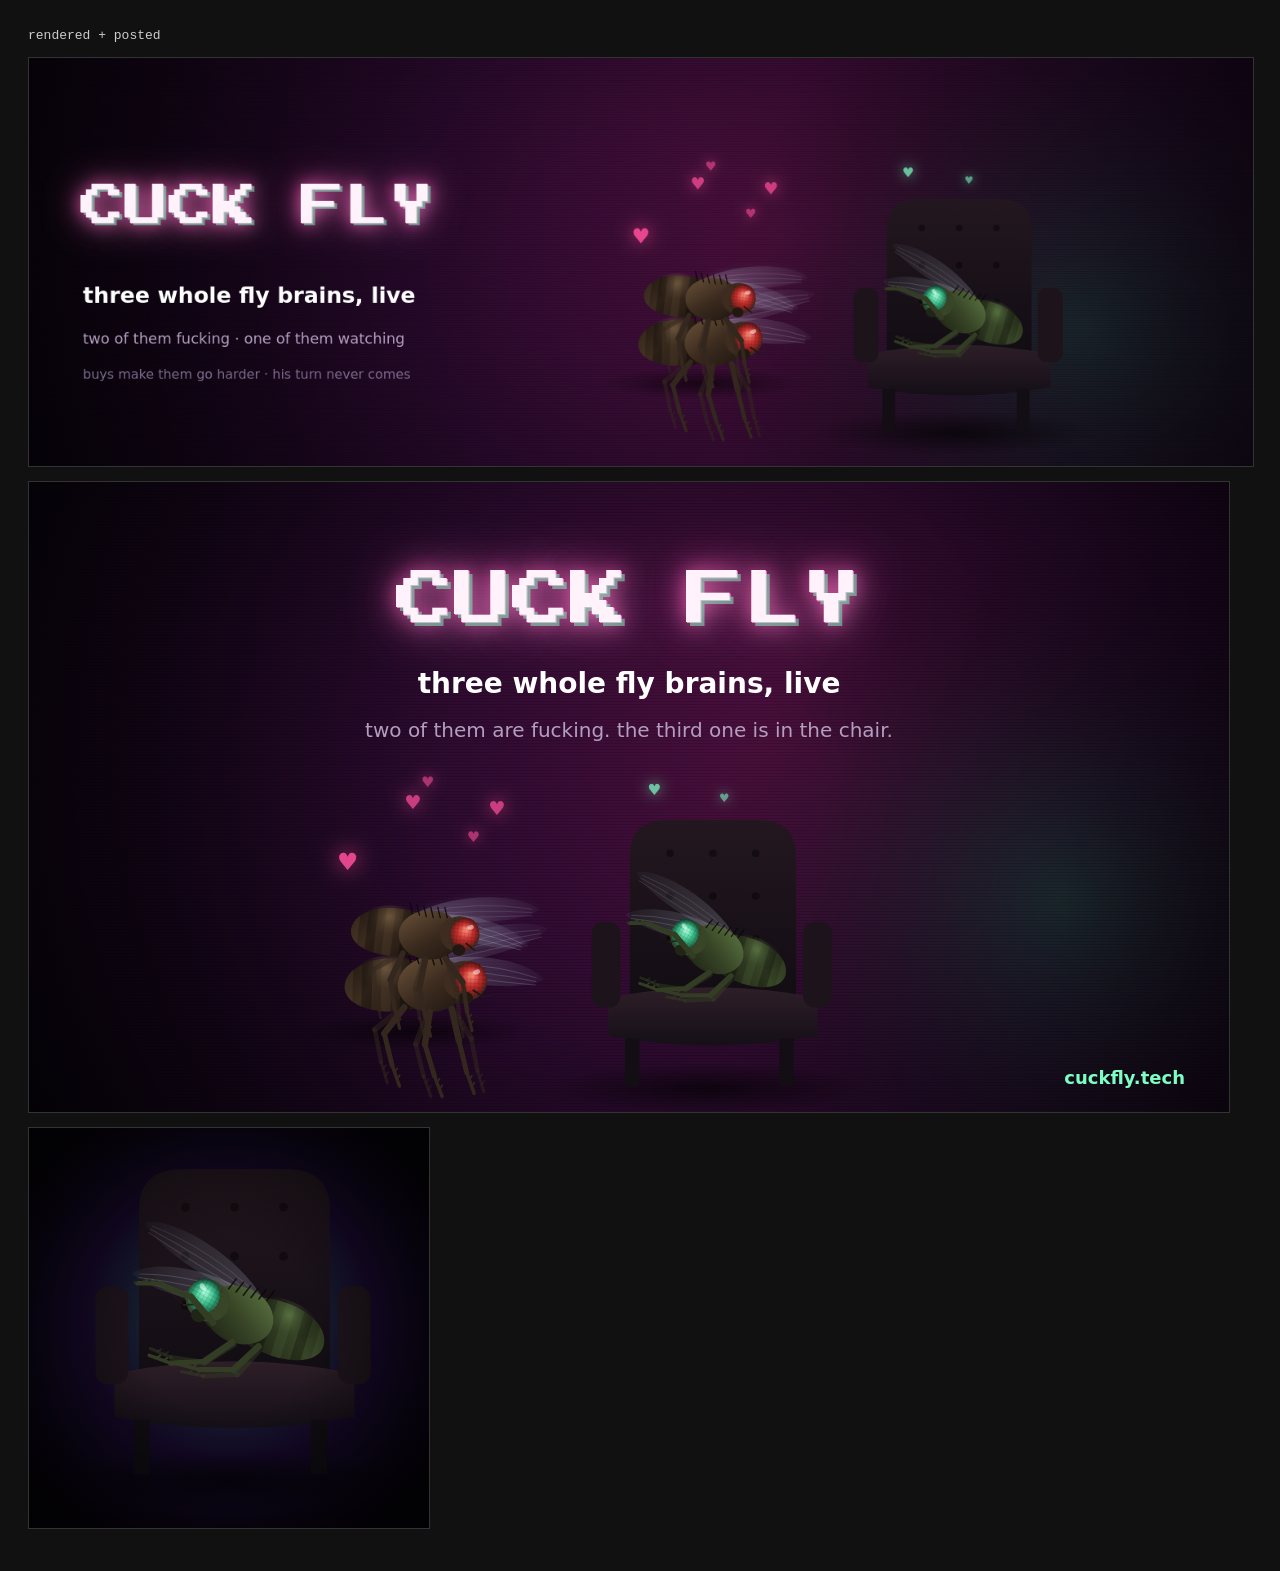
==== tools/banner.html @ f8de48a5 "CUCK FLY: three fly brains, two bodies, one chair Companion to SEX FLY. Three connectome-shaped neur" ====
<!doctype html>
<html>
<head>
<meta charset="utf-8">
<title>CUCK FLY — graphics generator</title>
<link href="https://fonts.googleapis.com/css2?family=Press+Start+2P&display=swap" rel="stylesheet">
<style>
  body{background:#111;color:#ccc;font:13px monospace;padding:20px}
  canvas{display:block;margin:14px 0;max-width:100%;border:1px solid #333}
</style>
</head>
<body>
<div id="log">loading font…</div>
<canvas id="banner" width="1500" height="500"></canvas>
<canvas id="og" width="1200" height="630"></canvas>
<canvas id="pfp" width="400" height="400"></canvas>
<script src="../js/flyart.js"></script>
<script>
var TAU = 6.2831853;

/* ---------- shared scene bits ---------- */
function bg(ctx, W, H, tilt) {
  ctx.fillStyle = '#05030a';
  ctx.fillRect(0, 0, W, H);
  var g = ctx.createRadialGradient(W * 0.62, H * 0.42, 10, W * 0.62, H * 0.42, W * 0.72);
  g.addColorStop(0, '#4a0f3c');
  g.addColorStop(0.42, '#2a0a2e');
  g.addColorStop(1, '#05030a');
  ctx.fillStyle = g; ctx.fillRect(0, 0, W, H);
  /* cold pool where the chair sits */
  var c = ctx.createRadialGradient(W * 0.86, H * 0.66, 6, W * 0.86, H * 0.66, W * 0.3);
  c.addColorStop(0, 'rgba(24,90,70,.5)');
  c.addColorStop(1, 'rgba(0,0,0,0)');
  ctx.fillStyle = c; ctx.fillRect(0, 0, W, H);
  /* vignette */
  var v = ctx.createRadialGradient(W / 2, H / 2, H * 0.3, W / 2, H / 2, W * 0.75);
  v.addColorStop(0, 'rgba(0,0,0,0)');
  v.addColorStop(1, 'rgba(0,0,0,.75)');
  ctx.fillStyle = v; ctx.fillRect(0, 0, W, H);
  /* scanlines, very light */
  ctx.fillStyle = 'rgba(0,0,0,.16)';
  for (var y = 0; y < H; y += 3) ctx.fillRect(0, y, W, 1);
}

function hearts(ctx, x, y, s, n, col) {
  ctx.save();
  ctx.textAlign = 'center';
  for (var i = 0; i < n; i++) {
    var a = (i / n) * TAU + 0.7;
    var hx = x + Math.cos(a) * s * (0.5 + (i % 3) * 0.25);
    var hy = y - Math.abs(Math.sin(a)) * s * 0.9 - i * s * 0.1;
    var sz = s * (0.16 + (i % 3) * 0.05);
    ctx.font = sz + 'px system-ui, sans-serif';
    ctx.shadowColor = col; ctx.shadowBlur = sz * 0.9;
    ctx.fillStyle = col;
    ctx.globalAlpha = 0.55 + (i % 3) * 0.15;
    ctx.fillText('♥', hx, hy);
  }
  ctx.restore();
}

/* couple + chair, positioned inside a box */
function scene(ctx, cx, cy, s, opts) {
  opts = opts || {};
  /* the couple */
  FlyArt.shadow(ctx, cx - s * 0.1, cy + s * 0.5, s * 1.25, s * 0.2, 0.55);
  FlyArt.drawFly(ctx, { x: cx, y: cy, s: s, phase: 0.6, tilt: 0.03 });
  FlyArt.drawFly(ctx, {
    x: cx - s * 0.02, y: cy - s * 0.55, s: s * 0.9, phase: 1.9,
    tilt: 0.12, legLift: 0.55, wingBeat: 1.1
  });
  hearts(ctx, cx + s * 0.15, cy - s * 1.0, s, 5, '#ff4f9a');

  /* the chair, to the right */
  if (opts.chair !== false) {
    var ox = cx + s * (opts.gap || 2.5), oy = cy + s * 0.08, cs = s * 1.3;
    FlyArt.shadow(ctx, ox, oy + cs * 0.8, cs * 1.35, cs * 0.22, 0.6);
    FlyArt.drawChair(ctx, ox, oy, cs, 'rgba(125,255,196,.3)');
    FlyArt.drawFly(ctx, {
      x: ox + cs * 0.10, y: oy - cs * 0.34, s: s * 0.86,
      phase: 2.2, seated: 1, tilt: 0.3, headTilt: -0.2, tint: 0.6, flip: true
    });
    /* one green heart, cracked down the middle */
    hearts(ctx, ox - cs * 0.1, oy - cs * 1.25, s * 0.8, 2, '#7dffc4');
  }
}

/* pixel title with a chromatic glow, like an old arcade marquee */
function title(ctx, text, x, y, size, align) {
  ctx.save();
  ctx.font = size + 'px "Press Start 2P", monospace';
  ctx.textAlign = align || 'left';
  ctx.textBaseline = 'alphabetic';
  ctx.shadowColor = 'rgba(255,60,170,.85)'; ctx.shadowBlur = size * 0.75;
  ctx.fillStyle = '#ff2f9f'; ctx.fillText(text, x, y);
  ctx.shadowBlur = size * 0.35;
  ctx.fillStyle = '#ff77c8'; ctx.fillText(text, x, y);
  /* green fringe, offset — the third one is always slightly out of frame */
  ctx.shadowColor = 'rgba(125,255,196,.6)'; ctx.shadowBlur = size * 0.5;
  ctx.globalAlpha = 0.5;
  ctx.fillStyle = '#7dffc4'; ctx.fillText(text, x + size * 0.055, y + size * 0.045);
  ctx.globalAlpha = 1;
  ctx.shadowBlur = 0;
  ctx.fillStyle = '#fff2fa'; ctx.fillText(text, x - size * 0.02, y - size * 0.02);
  ctx.restore();
}

function line(ctx, text, x, y, size, col, weight, align) {
  ctx.save();
  ctx.font = (weight || 600) + ' ' + size + 'px ui-sans-serif, system-ui, -apple-system, Segoe UI, Roboto, sans-serif';
  ctx.textAlign = align || 'left';
  ctx.fillStyle = col;
  ctx.fillText(text, x, y);
  ctx.restore();
}

/* ---------- the three deliverables ---------- */
function drawBanner() {
  var cv = document.getElementById('banner'), ctx = cv.getContext('2d'), W = cv.width, H = cv.height;
  bg(ctx, W, H);
  scene(ctx, W * 0.555, H * 0.70, H * 0.195, { gap: 3.1 });
  title(ctx, 'CUCK FLY', 64, H * 0.42, 54);
  line(ctx, 'three whole fly brains, live', 66, H * 0.60, 27, '#ffffff', 700);
  line(ctx, 'two of them fucking · one of them watching', 66, H * 0.70, 18, '#b39ec0', 500);
  line(ctx, 'buys make them go harder · his turn never comes', 66, H * 0.785, 16, '#7d6b8c', 500);
  post('banner', cv);
}

function drawOg() {
  var cv = document.getElementById('og'), ctx = cv.getContext('2d'), W = cv.width, H = cv.height;
  bg(ctx, W, H);
  scene(ctx, W * 0.33, H * 0.80, H * 0.145, { gap: 3.1 });
  title(ctx, 'CUCK FLY', W / 2, H * 0.235, 58, 'center');
  line(ctx, 'three whole fly brains, live', W / 2, H * 0.335, 28, '#ffffff', 700, 'center');
  line(ctx, 'two of them are fucking. the third one is in the chair.', W / 2, H * 0.405, 20, '#b39ec0', 500, 'center');
  line(ctx, 'cuckfly.tech', W - 44, H * 0.955, 18, '#7dffc4', 600, 'right');
  post('og', cv);
}

function drawPfp() {
  var cv = document.getElementById('pfp'), ctx = cv.getContext('2d'), W = cv.width, H = cv.height;
  ctx.fillStyle = '#07040c'; ctx.fillRect(0, 0, W, H);
  var g = ctx.createRadialGradient(W * 0.5, H * 0.45, 8, W * 0.5, H * 0.5, W * 0.7);
  g.addColorStop(0, '#123a30'); g.addColorStop(0.5, '#16092a'); g.addColorStop(1, '#07040c');
  ctx.fillStyle = g; ctx.fillRect(0, 0, W, H);
  var s = H * 0.235, cs = s * 1.45;
  FlyArt.shadow(ctx, W * 0.5, H * 0.60 + cs * 0.82, cs * 1.3, cs * 0.22, 0.6);
  FlyArt.drawChair(ctx, W * 0.5, H * 0.60, cs, 'rgba(125,255,196,.35)');
  FlyArt.drawFly(ctx, {
    x: W * 0.5 + cs * 0.12, y: H * 0.60 - cs * 0.36, s: s,
    phase: 2.2, seated: 1, tilt: 0.3, headTilt: -0.22, tint: 0.6, flip: true
  });
  /* vignette so the eye is the brightest thing in the circle */
  var vg = ctx.createRadialGradient(W / 2, H / 2, H * 0.22, W / 2, H / 2, H * 0.62);
  vg.addColorStop(0, 'rgba(0,0,0,0)'); vg.addColorStop(1, 'rgba(0,0,0,.8)');
  ctx.fillStyle = vg; ctx.fillRect(0, 0, W, H);
  post('pfp', cv);
}

function post(name, cv) {
  fetch('http://127.0.0.1:8898/' + name, { method: 'POST', body: cv.toDataURL('image/png') });
}

document.fonts.load('40px "Press Start 2P"').then(function () {
  return document.fonts.ready;
}).then(function () {
  drawBanner(); drawOg(); drawPfp();
  document.getElementById('log').textContent = 'rendered + posted';
});
</script>
</body>
</html>
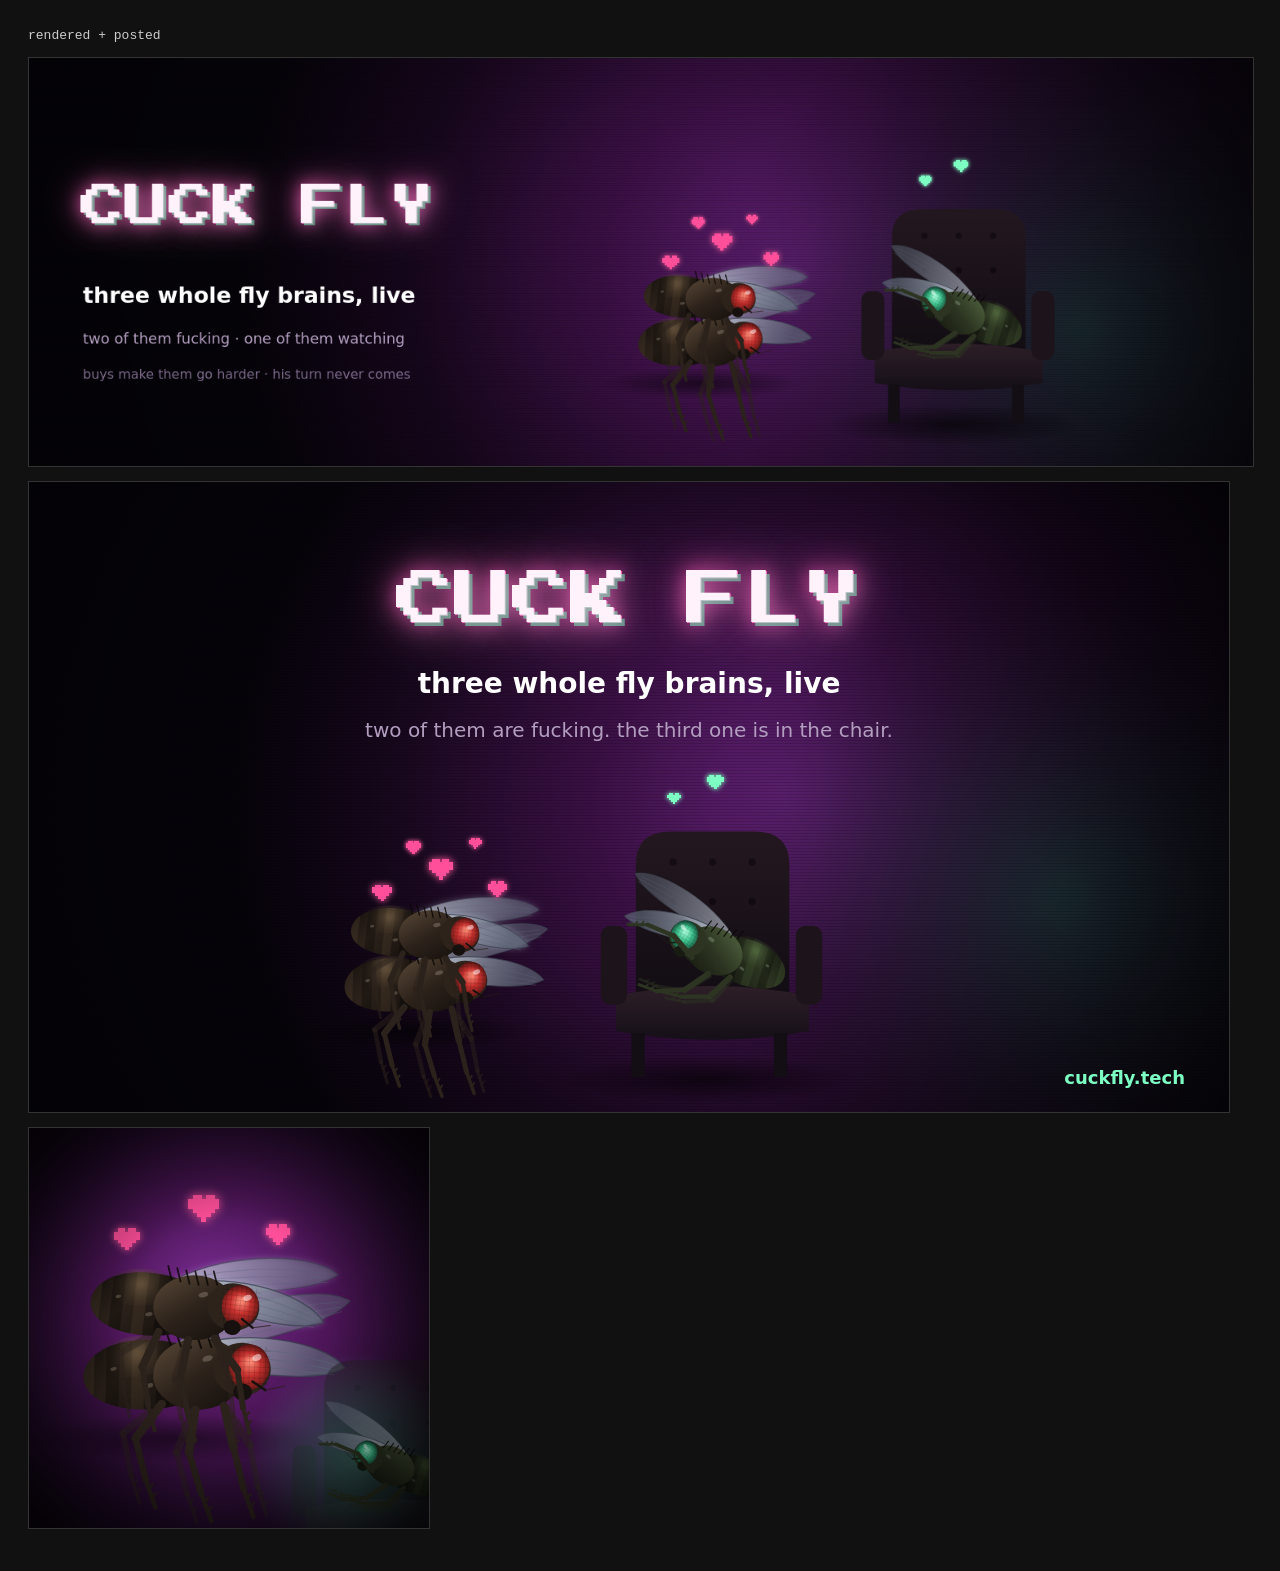
==== commit b5da7d0e: "Graphics: match the SEX FLY visual language Their avatar is a 3D-look render: matte near-black cutic" ====
--- a/tools/banner.html
+++ b/tools/banner.html
@@ -22,10 +22,11 @@
 function bg(ctx, W, H, tilt) {
   ctx.fillStyle = '#05030a';
   ctx.fillRect(0, 0, W, H);
-  var g = ctx.createRadialGradient(W * 0.62, H * 0.42, 10, W * 0.62, H * 0.42, W * 0.72);
-  g.addColorStop(0, '#4a0f3c');
-  g.addColorStop(0.42, '#2a0a2e');
-  g.addColorStop(1, '#05030a');
+  var g = ctx.createRadialGradient(W * 0.63, H * 0.50, 8, W * 0.63, H * 0.52, W * 0.46);
+  g.addColorStop(0, '#5f1f72');
+  g.addColorStop(0.34, '#3a1044');
+  g.addColorStop(0.68, '#1a0820');
+  g.addColorStop(1, '#07040c');
   ctx.fillStyle = g; ctx.fillRect(0, 0, W, H);
   /* cold pool where the chair sits */
   var c = ctx.createRadialGradient(W * 0.86, H * 0.66, 6, W * 0.86, H * 0.66, W * 0.3);
@@ -42,21 +43,13 @@
   for (var y = 0; y < H; y += 3) ctx.fillRect(0, y, W, 1);
 }
 
+/* three pixel hearts in a loose arc, the way theirs sit over the couple */
 function hearts(ctx, x, y, s, n, col) {
-  ctx.save();
-  ctx.textAlign = 'center';
-  for (var i = 0; i < n; i++) {
-    var a = (i / n) * TAU + 0.7;
-    var hx = x + Math.cos(a) * s * (0.5 + (i % 3) * 0.25);
-    var hy = y - Math.abs(Math.sin(a)) * s * 0.9 - i * s * 0.1;
-    var sz = s * (0.16 + (i % 3) * 0.05);
-    ctx.font = sz + 'px system-ui, sans-serif';
-    ctx.shadowColor = col; ctx.shadowBlur = sz * 0.9;
-    ctx.fillStyle = col;
-    ctx.globalAlpha = 0.55 + (i % 3) * 0.15;
-    ctx.fillText('♥', hx, hy);
+  var lay = [[-0.62, 0.10, 0.030], [0.02, -0.16, 0.036], [0.64, 0.06, 0.028],
+             [-0.28, -0.40, 0.022], [0.40, -0.44, 0.020]];
+  for (var i = 0; i < n && i < lay.length; i++) {
+    FlyArt.pixelHeart(ctx, x + lay[i][0] * s, y + lay[i][1] * s, Math.max(1, s * lay[i][2]), col, true);
   }
-  ctx.restore();
 }
 
 /* couple + chair, positioned inside a box */
@@ -69,11 +62,11 @@
     x: cx - s * 0.02, y: cy - s * 0.55, s: s * 0.9, phase: 1.9,
     tilt: 0.12, legLift: 0.55, wingBeat: 1.1
   });
-  hearts(ctx, cx + s * 0.15, cy - s * 1.0, s, 5, '#ff4f9a');
+  hearts(ctx, cx + s * 0.15, cy - s * 1.12, s, 5, '#ff4f9a');
 
   /* the chair, to the right */
   if (opts.chair !== false) {
-    var ox = cx + s * (opts.gap || 2.5), oy = cy + s * 0.08, cs = s * 1.3;
+    var ox = cx + s * (opts.gap || 2.5), oy = cy + s * 0.06, cs = s * 1.2;
     FlyArt.shadow(ctx, ox, oy + cs * 0.8, cs * 1.35, cs * 0.22, 0.6);
     FlyArt.drawChair(ctx, ox, oy, cs, 'rgba(125,255,196,.3)');
     FlyArt.drawFly(ctx, {
@@ -81,7 +74,7 @@
       phase: 2.2, seated: 1, tilt: 0.3, headTilt: -0.2, tint: 0.6, flip: true
     });
     /* one green heart, cracked down the middle */
-    hearts(ctx, ox - cs * 0.1, oy - cs * 1.25, s * 0.8, 2, '#7dffc4');
+    hearts(ctx, ox + cs * 0.05, oy - cs * 1.82, s * 0.7, 2, '#7dffc4');
   }
 }
 
@@ -139,20 +132,40 @@
 
 function drawPfp() {
   var cv = document.getElementById('pfp'), ctx = cv.getContext('2d'), W = cv.width, H = cv.height;
+  /* violet ground, same family as the couple's own avatar */
   ctx.fillStyle = '#07040c'; ctx.fillRect(0, 0, W, H);
-  var g = ctx.createRadialGradient(W * 0.5, H * 0.45, 8, W * 0.5, H * 0.5, W * 0.7);
-  g.addColorStop(0, '#123a30'); g.addColorStop(0.5, '#16092a'); g.addColorStop(1, '#07040c');
+  var g = ctx.createRadialGradient(W * 0.46, H * 0.42, 8, W * 0.5, H * 0.5, W * 0.78);
+  g.addColorStop(0, '#7a2c93'); g.addColorStop(0.34, '#4c1557');
+  g.addColorStop(0.7, '#200a28'); g.addColorStop(1, '#07040c');
   ctx.fillStyle = g; ctx.fillRect(0, 0, W, H);
-  var s = H * 0.235, cs = s * 1.45;
-  FlyArt.shadow(ctx, W * 0.5, H * 0.60 + cs * 0.82, cs * 1.3, cs * 0.22, 0.6);
-  FlyArt.drawChair(ctx, W * 0.5, H * 0.60, cs, 'rgba(125,255,196,.35)');
+
+  /* the couple, big and cropped, exactly the framing of theirs */
+  var s = H * 0.30, gx = W * 0.40, gy = H * 0.62;
+  FlyArt.shadow(ctx, gx - s * 0.1, gy + s * 0.52, s * 1.2, s * 0.2, 0.5);
+  FlyArt.drawFly(ctx, { x: gx, y: gy, s: s, phase: 0.6, tilt: 0.03 });
   FlyArt.drawFly(ctx, {
-    x: W * 0.5 + cs * 0.12, y: H * 0.60 - cs * 0.36, s: s,
+    x: gx - s * 0.03, y: gy - s * 0.56, s: s * 0.9, phase: 1.9,
+    tilt: 0.12, legLift: 0.55, wingBeat: 1.1
+  });
+  hearts(ctx, gx + s * 0.1, gy - s * 1.24, s, 3, '#ff4f9a');
+
+  /* and the one watching: in the near corner, in shadow, green-eyed */
+  var cs = s * 0.82, cx = W * 0.90, cy = H * 0.94;
+  ctx.save();
+  ctx.globalAlpha = 0.5;                       /* the chair stays in the dark */
+  FlyArt.drawChair(ctx, cx, cy, cs, null);
+  ctx.restore();
+  var hg = ctx.createRadialGradient(cx - cs * 0.35, cy - cs * 0.45, 2, cx - cs * 0.35, cy - cs * 0.45, cs * 1.1);
+  hg.addColorStop(0, 'rgba(90,255,190,.3)'); hg.addColorStop(1, 'rgba(90,255,190,0)');
+  ctx.fillStyle = hg; ctx.fillRect(0, 0, W, H);
+  FlyArt.drawFly(ctx, {
+    x: cx + cs * 0.06, y: cy - cs * 0.36, s: s * 0.54,
     phase: 2.2, seated: 1, tilt: 0.3, headTilt: -0.22, tint: 0.6, flip: true
   });
-  /* vignette so the eye is the brightest thing in the circle */
-  var vg = ctx.createRadialGradient(W / 2, H / 2, H * 0.22, W / 2, H / 2, H * 0.62);
-  vg.addColorStop(0, 'rgba(0,0,0,0)'); vg.addColorStop(1, 'rgba(0,0,0,.8)');
+
+  /* vignette, so the two red eyes and the one green eye are what survives at 48px */
+  var vg = ctx.createRadialGradient(W / 2, H / 2, H * 0.26, W / 2, H / 2, H * 0.66);
+  vg.addColorStop(0, 'rgba(0,0,0,0)'); vg.addColorStop(1, 'rgba(0,0,0,.72)');
   ctx.fillStyle = vg; ctx.fillRect(0, 0, W, H);
   post('pfp', cv);
 }
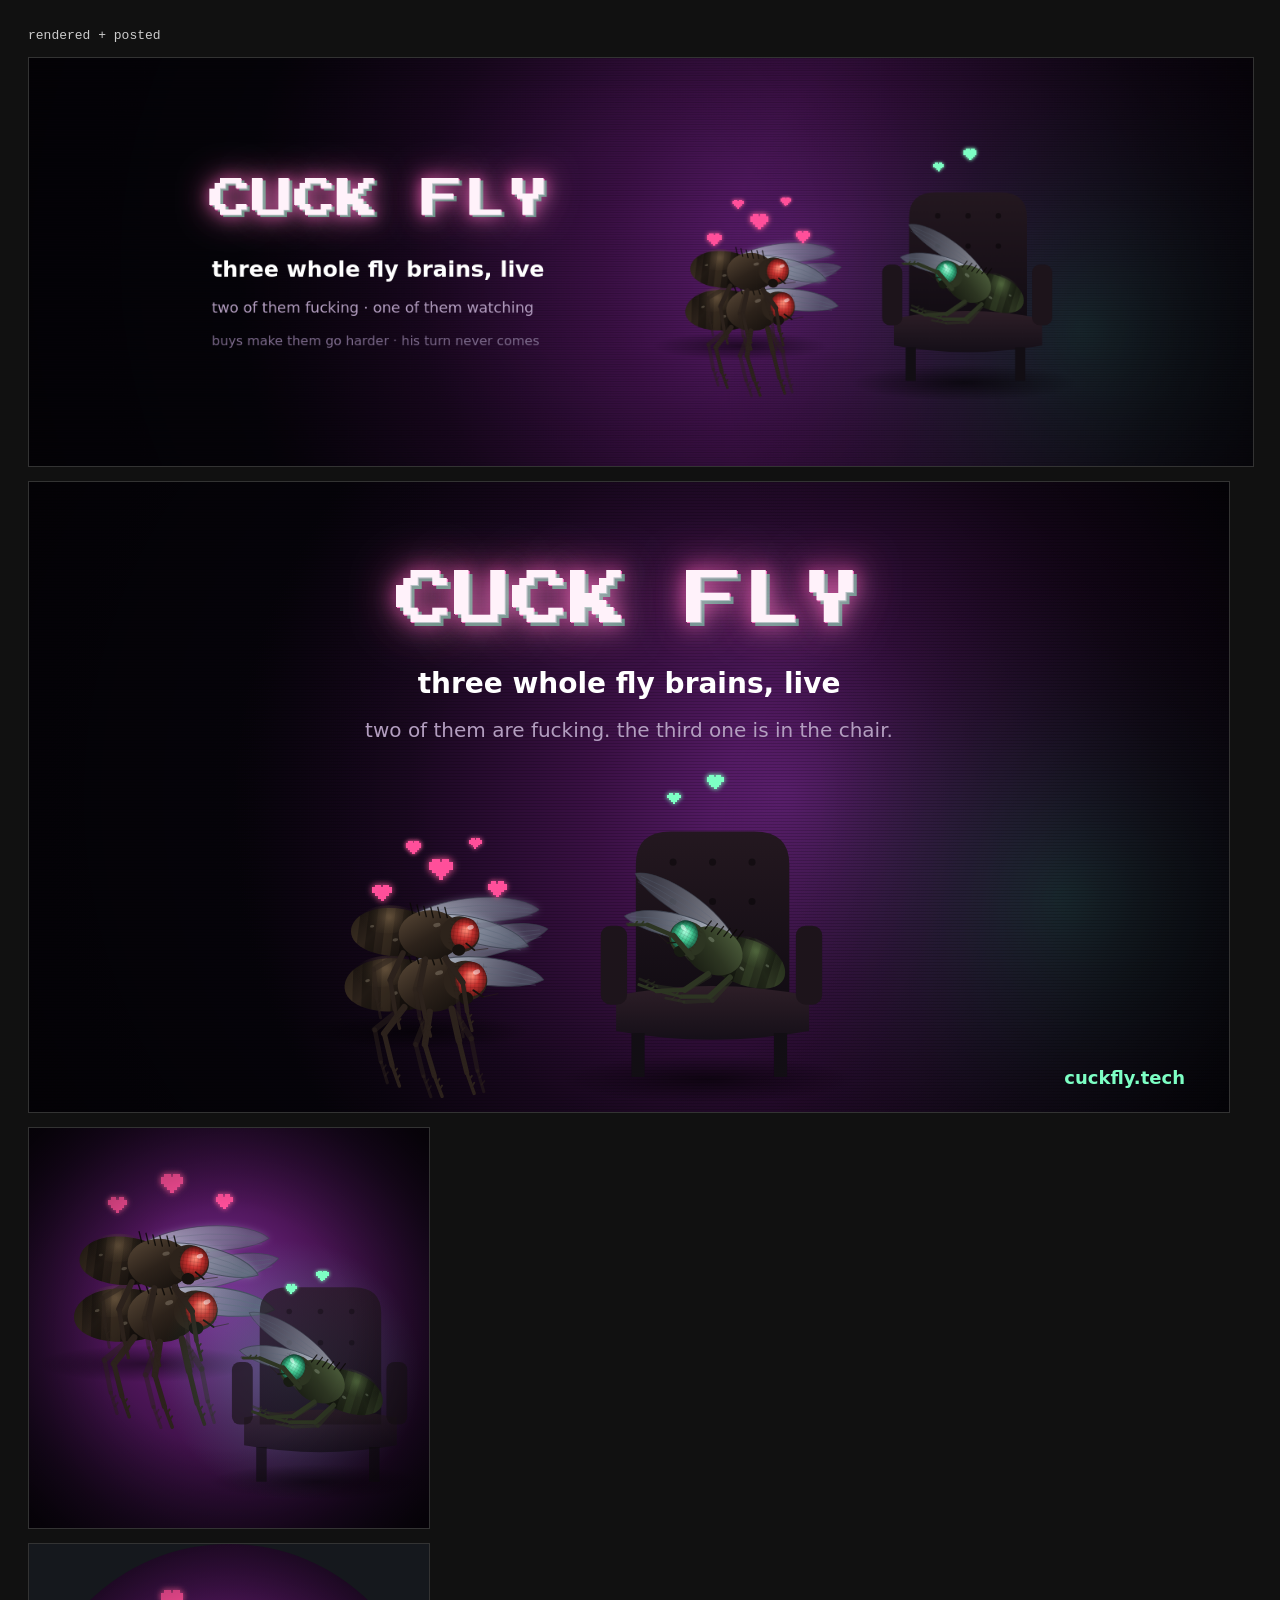
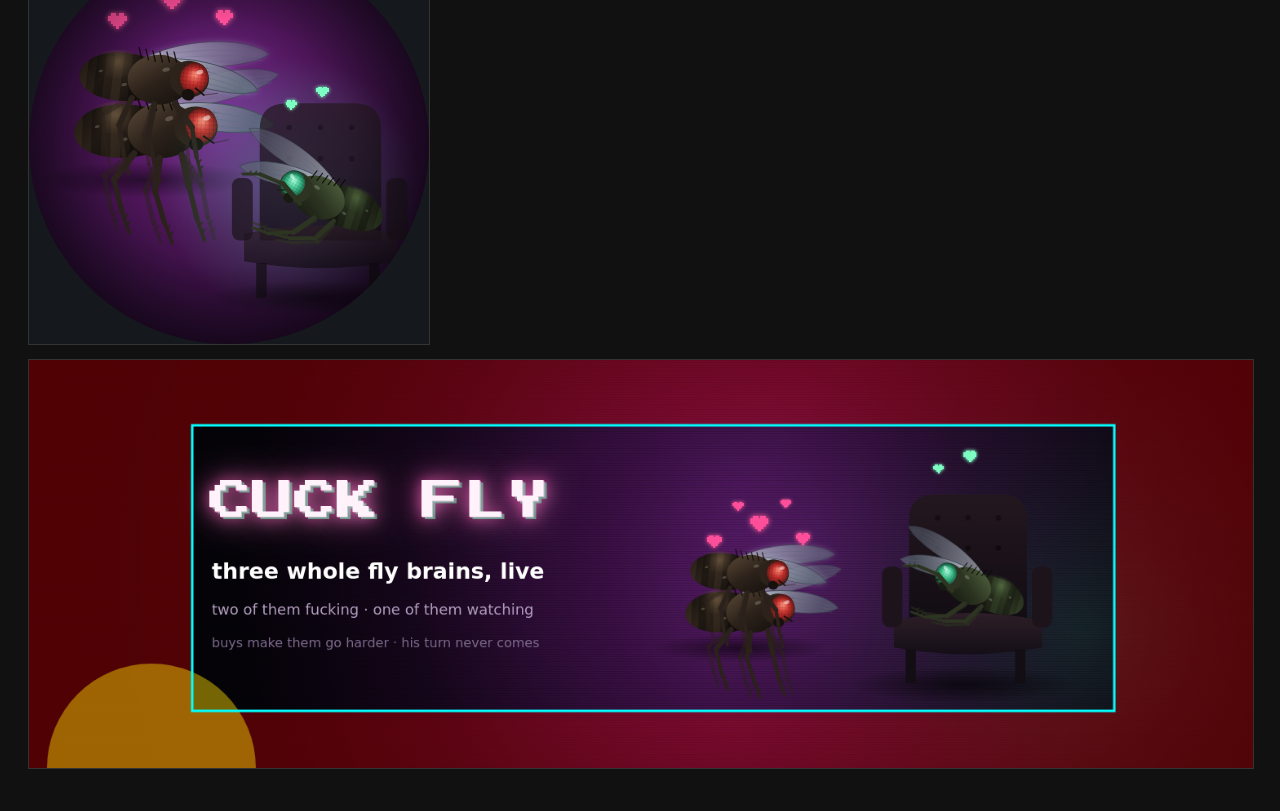
==== commit 086e867f: "Twitter-safe crops, and the article as paste-ready text X crops the avatar to a circle and trims the" ====
--- a/tools/banner.html
+++ b/tools/banner.html
@@ -14,6 +14,8 @@
 <canvas id="banner" width="1500" height="500"></canvas>
 <canvas id="og" width="1200" height="630"></canvas>
 <canvas id="pfp" width="400" height="400"></canvas>
+<canvas id="pfpcrop" width="400" height="400"></canvas>
+<canvas id="bansafe" width="1500" height="500"></canvas>
 <script src="../js/flyart.js"></script>
 <script>
 var TAU = 6.2831853;
@@ -108,15 +110,38 @@
 }
 
 /* ---------- the three deliverables ---------- */
+/* X header: 1500x500. Everything that matters stays inside the safe box —
+   the sides get trimmed on narrow screens and the avatar sits over the
+   bottom-left corner, so nothing important goes there. */
+var SAFE = { x0: 200, x1: 1330, y0: 80, y1: 430 };
+var AVATAR = { x: 150, y: 500, r: 128 };   /* the profile picture overlaps here */
+
 function drawBanner() {
   var cv = document.getElementById('banner'), ctx = cv.getContext('2d'), W = cv.width, H = cv.height;
   bg(ctx, W, H);
-  scene(ctx, W * 0.555, H * 0.70, H * 0.195, { gap: 3.1 });
-  title(ctx, 'CUCK FLY', 64, H * 0.42, 54);
-  line(ctx, 'three whole fly brains, live', 66, H * 0.60, 27, '#ffffff', 700);
-  line(ctx, 'two of them fucking · one of them watching', 66, H * 0.70, 18, '#b39ec0', 500);
-  line(ctx, 'buys make them go harder · his turn never comes', 66, H * 0.785, 16, '#7d6b8c', 500);
+  scene(ctx, 880, 310, 86, { gap: 3.1 });
+  title(ctx, 'CUCK FLY', SAFE.x0 + 22, 200, 52);
+  line(ctx, 'three whole fly brains, live', SAFE.x0 + 24, 268, 27, '#ffffff', 700);
+  line(ctx, 'two of them fucking · one of them watching', SAFE.x0 + 24, 312, 18, '#b39ec0', 500);
+  line(ctx, 'buys make them go harder · his turn never comes', SAFE.x0 + 24, 352, 16, '#7d6b8c', 500);
   post('banner', cv);
+  safePreview(cv);
+}
+
+/* overlay of what X eats, so the layout can be checked rather than hoped at */
+function safePreview(src) {
+  var cv = document.getElementById('bansafe'), ctx = cv.getContext('2d'), W = cv.width, H = cv.height;
+  ctx.clearRect(0, 0, W, H);
+  ctx.drawImage(src, 0, 0);
+  ctx.fillStyle = 'rgba(255,0,0,.3)';
+  ctx.fillRect(0, 0, SAFE.x0, H); ctx.fillRect(SAFE.x1, 0, W - SAFE.x1, H);
+  ctx.fillRect(SAFE.x0, 0, SAFE.x1 - SAFE.x0, SAFE.y0);
+  ctx.fillRect(SAFE.x0, SAFE.y1, SAFE.x1 - SAFE.x0, H - SAFE.y1);
+  ctx.fillStyle = 'rgba(255,220,0,.45)';
+  ctx.beginPath(); ctx.arc(AVATAR.x, AVATAR.y, AVATAR.r, 0, TAU); ctx.fill();
+  ctx.strokeStyle = '#0ff'; ctx.lineWidth = 3;
+  ctx.strokeRect(SAFE.x0, SAFE.y0, SAFE.x1 - SAFE.x0, SAFE.y1 - SAFE.y0);
+  post('banner_safe', cv);
 }
 
 function drawOg() {
@@ -139,35 +164,52 @@
   g.addColorStop(0.7, '#200a28'); g.addColorStop(1, '#07040c');
   ctx.fillStyle = g; ctx.fillRect(0, 0, W, H);
 
-  /* the couple, big and cropped, exactly the framing of theirs */
-  var s = H * 0.30, gx = W * 0.40, gy = H * 0.62;
+  /* everything lives inside the circle X crops to: r = 0.47 * W from centre */
+  var s = H * 0.23, gx = W * 0.315, gy = H * 0.47;
+
+  /* the couple */
   FlyArt.shadow(ctx, gx - s * 0.1, gy + s * 0.52, s * 1.2, s * 0.2, 0.5);
   FlyArt.drawFly(ctx, { x: gx, y: gy, s: s, phase: 0.6, tilt: 0.03 });
   FlyArt.drawFly(ctx, {
     x: gx - s * 0.03, y: gy - s * 0.56, s: s * 0.9, phase: 1.9,
     tilt: 0.12, legLift: 0.55, wingBeat: 1.1
   });
-  hearts(ctx, gx + s * 0.1, gy - s * 1.24, s, 3, '#ff4f9a');
-
-  /* and the one watching: in the near corner, in shadow, green-eyed */
-  var cs = s * 0.82, cx = W * 0.90, cy = H * 0.94;
-  ctx.save();
-  ctx.globalAlpha = 0.5;                       /* the chair stays in the dark */
+  hearts(ctx, gx + s * 0.16, gy - s * 1.3, s * 0.92, 3, '#ff4f9a');
+
+  /* the one watching — big enough to read, and well inside the crop */
+  var cfs = H * 0.175, cs = cfs * 1.24, cx = W * 0.72, cy = H * 0.715;
+  var hg = ctx.createRadialGradient(cx - cs * 0.3, cy - cs * 0.5, 2, cx - cs * 0.3, cy - cs * 0.5, cs * 1.5);
+  hg.addColorStop(0, 'rgba(80,255,190,.26)'); hg.addColorStop(1, 'rgba(80,255,190,0)');
+  ctx.fillStyle = hg; ctx.fillRect(0, 0, W, H);
+  FlyArt.shadow(ctx, cx, cy + cs * 0.78, cs * 1.25, cs * 0.2, 0.5);
+  ctx.save();
+  ctx.globalAlpha = 0.72;
   FlyArt.drawChair(ctx, cx, cy, cs, null);
   ctx.restore();
-  var hg = ctx.createRadialGradient(cx - cs * 0.35, cy - cs * 0.45, 2, cx - cs * 0.35, cy - cs * 0.45, cs * 1.1);
-  hg.addColorStop(0, 'rgba(90,255,190,.3)'); hg.addColorStop(1, 'rgba(90,255,190,0)');
-  ctx.fillStyle = hg; ctx.fillRect(0, 0, W, H);
   FlyArt.drawFly(ctx, {
-    x: cx + cs * 0.06, y: cy - cs * 0.36, s: s * 0.54,
+    x: cx + cs * 0.08, y: cy - cs * 0.34, s: cfs,
     phase: 2.2, seated: 1, tilt: 0.3, headTilt: -0.22, tint: 0.6, flip: true
   });
-
-  /* vignette, so the two red eyes and the one green eye are what survives at 48px */
-  var vg = ctx.createRadialGradient(W / 2, H / 2, H * 0.26, W / 2, H / 2, H * 0.66);
-  vg.addColorStop(0, 'rgba(0,0,0,0)'); vg.addColorStop(1, 'rgba(0,0,0,.72)');
+  hearts(ctx, cx + cs * 0.05, cy - cs * 1.5, cfs * 0.7, 2, '#7dffc4');
+
+  /* vignette: the two red eyes and the one green eye are what survives at 48px */
+  var vg = ctx.createRadialGradient(W / 2, H / 2, H * 0.3, W / 2, H / 2, H * 0.68);
+  vg.addColorStop(0, 'rgba(0,0,0,0)'); vg.addColorStop(1, 'rgba(0,0,0,.66)');
   ctx.fillStyle = vg; ctx.fillRect(0, 0, W, H);
   post('pfp', cv);
+  cropPreview(cv);
+}
+
+/* what X actually shows: the inscribed circle */
+function cropPreview(src) {
+  var cv = document.getElementById('pfpcrop'), ctx = cv.getContext('2d'), W = cv.width, H = cv.height;
+  ctx.clearRect(0, 0, W, H);
+  ctx.fillStyle = '#15181d'; ctx.fillRect(0, 0, W, H);
+  ctx.save();
+  ctx.beginPath(); ctx.arc(W / 2, H / 2, W / 2, 0, TAU); ctx.clip();
+  ctx.drawImage(src, 0, 0);
+  ctx.restore();
+  post('pfp_crop', cv);
 }
 
 function post(name, cv) {
